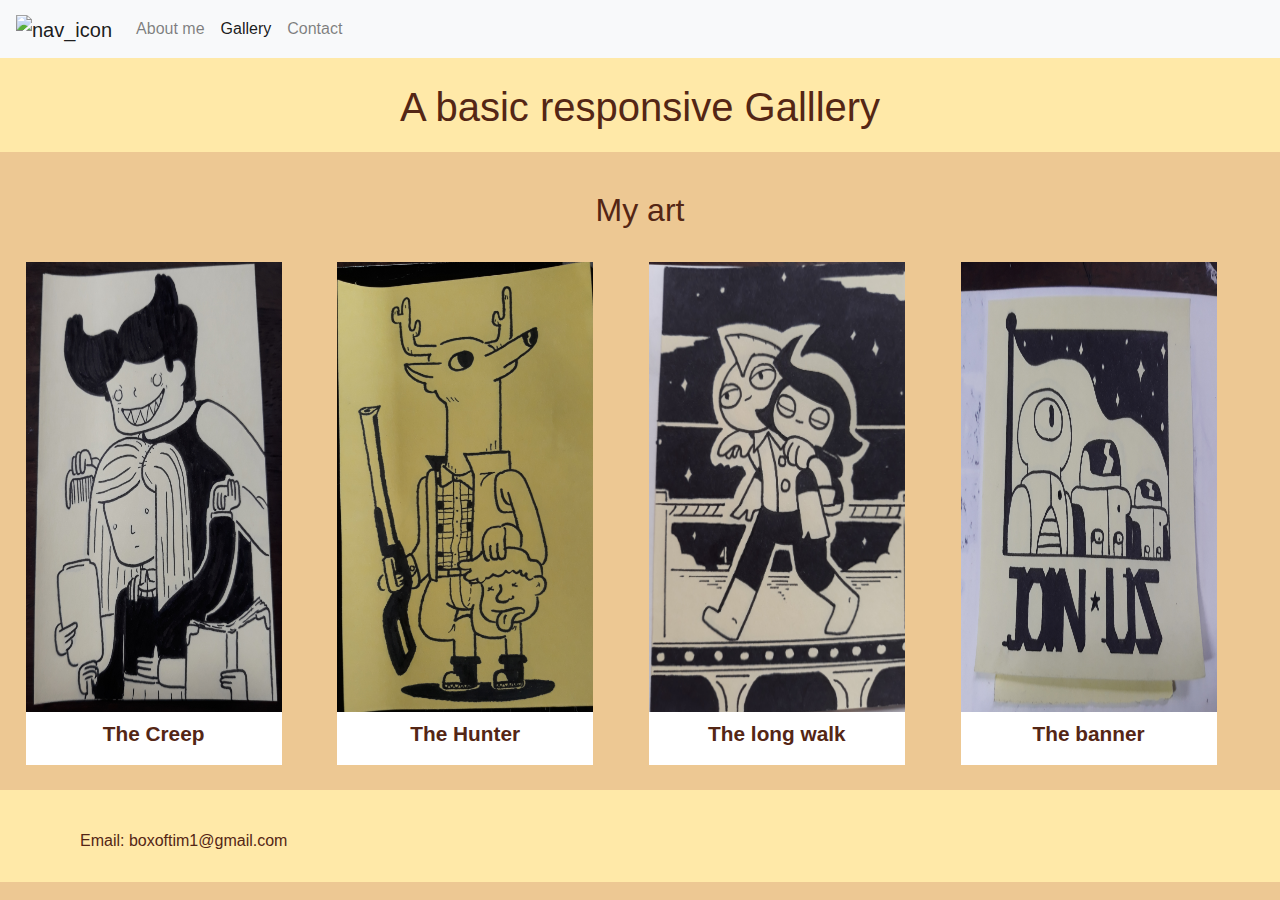
==== Capstone/gallery.html @ 9f158c56 "Add files via upload" ====
<!DOCTYPE html>
<html lang="en">
<head>
    <meta charset="utf-8">
    <meta name="viewport" content="width=device-width, initial-scale=1.0">
    <link rel="icon" type="image/png" href="../img/icon.png">
    <link rel="stylesheet" type="text/css" href="css/gal.css">
    <title>Basic gallery</title>
    <!-- Bootstrap code -->
    <link rel="stylesheet" href="https://stackpath.bootstrapcdn.com/bootstrap/4.3.1/css/bootstrap.min.css" integrity="sha384-ggOyR0iXCbMQv3Xipma34MD+dH/1fQ784/j6cY/iJTQUOhcWr7x9JvoRxT2MZw1T" crossorigin="anonymous">
</head>
<body>
   <nav class="navbar navbar-expand-md navbar-light bg-light sticky-top">
    <a href="index.html" class="navbar-brand "><img src="../img/edit.png" alt="nav_icon"></a>   
    <button class="navbar-toggler" data-toggle="collapse" data-target="#main_nav"><span class="navbar-toggler-icon"></span></button>
          
        <div class="collapse navbar-collapse" id="main_nav">
            <ul class="navbar-nav">
                <li class="nav-item">
                    <a href="index.html" class="nav-link"> About me</a>
                </li>
                <li class="nav-item active">
                    <a class="nav-link" href="gallery.html">Gallery</a>
                </li> 
                
                <li class="nav-item">
                    <a class="nav-link" href="contact.html">Contact</a>
                </li>      
            </ul>
        </div>
        
    </nav> 
    
    <header>
    
                <h1>A basic responsive Galllery</h1>
     
    </header>
    
    <section>
        
        <h2>My art</h2>
        
        <div class="box">
        <div class="img_gal">
            <a href="img/creep.jpg" target="_blank">
                <img src="img/creep.jpg" alt="creep" width="600" height="400">
                <p class="desc">The Creep</p>
            </a>
        </div>
        </div>
        
        <div class="box">
        <div class="img_gal">
            <a href="img/hunt.jpg" target="_blank">
                <img src="img/hunt.jpg" alt="hunt" width="600" height="400">
                <p class="desc">The Hunter</p>
            </a>
        </div>
        </div>
            
            
        <div class="box">
        <div class="img_gal">
            <a href="img/walk2.jpg" target="_blank">
                <img src="img/walk2.jpg" alt="long walk" width="600" height="400">
                <p class="desc">The long walk</p>
            </a>
        </div>
        </div>
        
        <div class="box">
        <div class="img_gal">
            <a href="img/joinUs.jpg" target="_blank">
                <img src="img/joinUs.jpg" alt="banner" width="600" height="400">
                <p class="desc">The banner</p>
            </a>
        </div>
        </div>
        
    </section>
    
    <footer>
        <div class="container" id="fbox">
            <div class="row">
                <div>
                    <p>Email: boxoftim1@gmail.com</p>
                </div>
            </div>
        </div>
    </footer>
    <script src="https://code.jquery.com/jquery-3.3.1.slim.min.js" integrity="sha384-q8i/X+965DzO0rT7abK41JStQIAqVgRVzpbzo5smXKp4YfRvH+8abtTE1Pi6jizo" crossorigin="anonymous"></script>
    <script src="https://cdnjs.cloudflare.com/ajax/libs/popper.js/1.14.7/umd/popper.min.js" integrity="sha384-UO2eT0CpHqdSJQ6hJty5KVphtPhzWj9WO1clHTMGa3JDZwrnQq4sF86dIHNDz0W1" crossorigin="anonymous"></script>
    <script src="https://stackpath.bootstrapcdn.com/bootstrap/4.3.1/js/bootstrap.min.js" integrity="sha384-JjSmVgyd0p3pXB1rRibZUAYoIIy6OrQ6VrjIEaFf/nJGzIxFDsf4x0xIM+B07jRM" crossorigin="anonymous"></script>
</body>
</html>
---- Capstone/css/gal.css ----
body{
    background-color: #edc893 !important;
    font-family: Arial, Helvetica, sans-serif !important;
    font-size: 100% !important;
    display: flex;
    min-height: 100vh;
    flex-direction: column;
}

* {box-sizing: border-box;
}

header{
   background-color: #FFE9A8;
    padding-top: 2%;
    padding-bottom: 1%;
    margin-bottom: 3%;
    
    
}

header h1{
    text-align: center;
    color: #542615;
    
}

h2{
    text-align: center;color: #542615;
    
}

footer{
    padding-top: 2%;
    background-color: #FFE9A8 ;
    color: #542615;
    line-height: 50px;
}

footer p{
    margin-left: 10px;
}

.box{
    display: inline-block;
    text-align: center;
    /*border-top: solid #542615;
    border-bottom: solid #542615;*/
    margin: 4%; 
    background-color: #ffffff;
    
}

.img_gal p{
    font-size: 130%;
    font-weight: bold;
    margin-top: 2%;
    font-family: Arial, Helvetica, sans-serif;
}

.img_gal img{
    width: 100%;
    height: 50vh;
}

#fbox{
    flex: 1;
}




@media only screen and (min-width:768px)
{
    .box{
        width: 40%;
    }
    
    .img_gal img{
        height: 50vh;
    }
    
    .img_gal a{
    color: #542615;
    }
    .img_gal a:visited{
    text-decoration: none;
    }

    .img_gal a:hover{
    text-decoration: none;
    color: #eb4034
    }   

@media only screen and (min-width: 1000px){
    .box{
        width: 20%;
        margin: 2%;
    }
    
    .img_gal img{
        height: 50vh;
    }
}
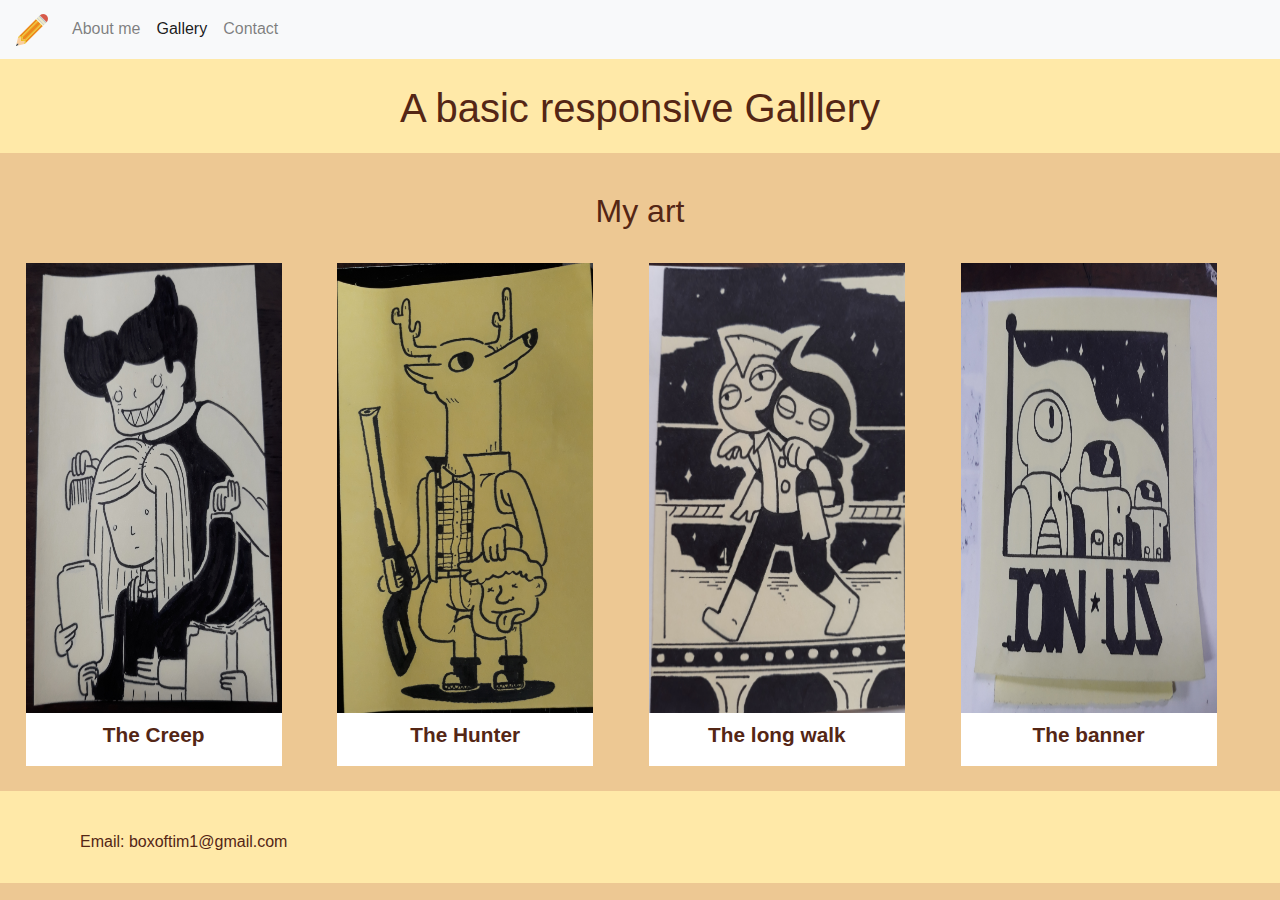
==== commit e77612b0: "Update gallery.html" ====
--- a/Capstone/gallery.html
+++ b/Capstone/gallery.html
@@ -3,7 +3,7 @@
 <head>
     <meta charset="utf-8">
     <meta name="viewport" content="width=device-width, initial-scale=1.0">
-    <link rel="icon" type="image/png" href="../img/icon.png">
+    <link rel="icon" type="image/png" href="img/icon.png">
     <link rel="stylesheet" type="text/css" href="css/gal.css">
     <title>Basic gallery</title>
     <!-- Bootstrap code -->
@@ -11,7 +11,7 @@
 </head>
 <body>
    <nav class="navbar navbar-expand-md navbar-light bg-light sticky-top">
-    <a href="index.html" class="navbar-brand "><img src="../img/edit.png" alt="nav_icon"></a>   
+    <a href="index.html" class="navbar-brand"><img src="img/edit.png" alt="nav_icon"></a>   
     <button class="navbar-toggler" data-toggle="collapse" data-target="#main_nav"><span class="navbar-toggler-icon"></span></button>
           
         <div class="collapse navbar-collapse" id="main_nav">
@@ -44,7 +44,7 @@
         <div class="box">
         <div class="img_gal">
             <a href="img/creep.jpg" target="_blank">
-                <img src="img/creep.jpg" alt="creep" width="600" height="400">
+                <img src="img/creep.jpg" alt="creep" width="600" height="400" class="tk">
                 <p class="desc">The Creep</p>
             </a>
         </div>
@@ -53,7 +53,7 @@
         <div class="box">
         <div class="img_gal">
             <a href="img/hunt.jpg" target="_blank">
-                <img src="img/hunt.jpg" alt="hunt" width="600" height="400">
+                <img src="img/hunt.jpg" alt="hunt" width="600" height="400" class="tk">
                 <p class="desc">The Hunter</p>
             </a>
         </div>
@@ -63,7 +63,7 @@
         <div class="box">
         <div class="img_gal">
             <a href="img/walk2.jpg" target="_blank">
-                <img src="img/walk2.jpg" alt="long walk" width="600" height="400">
+                <img src="img/walk2.jpg" alt="long walk" width="600" height="400" class="tk">
                 <p class="desc">The long walk</p>
             </a>
         </div>
@@ -72,7 +72,7 @@
         <div class="box">
         <div class="img_gal">
             <a href="img/joinUs.jpg" target="_blank">
-                <img src="img/joinUs.jpg" alt="banner" width="600" height="400">
+                <img src="img/joinUs.jpg" alt="banner" width="600" height="400" class="tk">
                 <p class="desc">The banner</p>
             </a>
         </div>
@@ -93,4 +93,4 @@
     <script src="https://cdnjs.cloudflare.com/ajax/libs/popper.js/1.14.7/umd/popper.min.js" integrity="sha384-UO2eT0CpHqdSJQ6hJty5KVphtPhzWj9WO1clHTMGa3JDZwrnQq4sF86dIHNDz0W1" crossorigin="anonymous"></script>
     <script src="https://stackpath.bootstrapcdn.com/bootstrap/4.3.1/js/bootstrap.min.js" integrity="sha384-JjSmVgyd0p3pXB1rRibZUAYoIIy6OrQ6VrjIEaFf/nJGzIxFDsf4x0xIM+B07jRM" crossorigin="anonymous"></script>
 </body>
-</html>+</html>
--- a/Capstone/css/gal.css
+++ b/Capstone/css/gal.css
@@ -90,7 +90,7 @@
 
     .img_gal a:hover{
     text-decoration: none;
-    color: #eb4034
+    color: #eb4034;
     }   
 
 @media only screen and (min-width: 1000px){
@@ -99,7 +99,7 @@
         margin: 2%;
     }
     
-    .img_gal img{
+    .img_gal .tk{
         height: 50vh;
     }
 }
